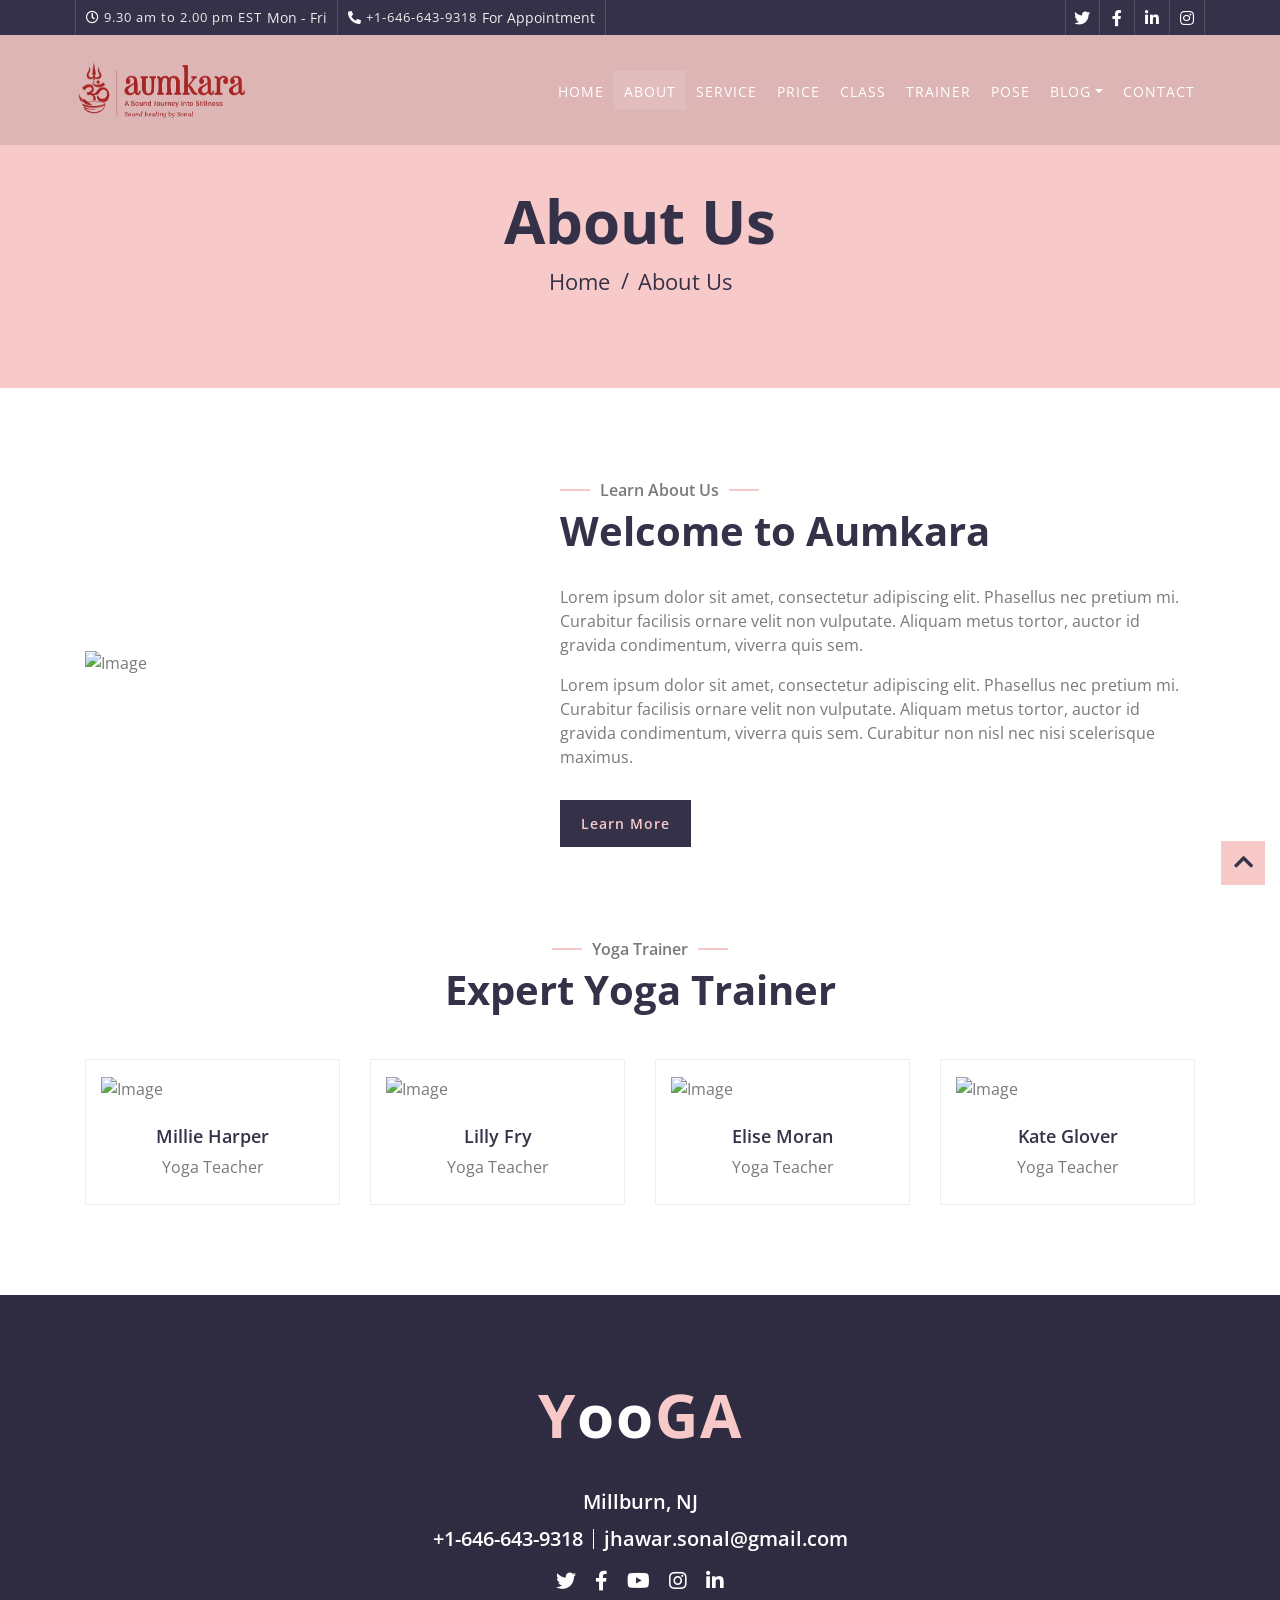
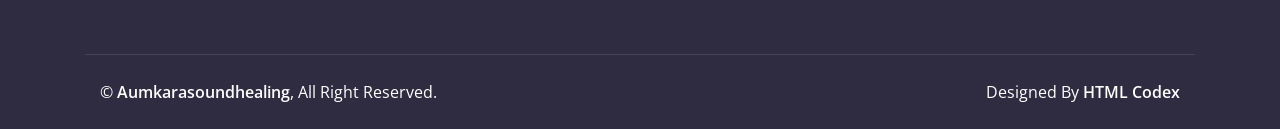
==== about.html @ 887a69fb "Adding modifications" ====
<!DOCTYPE html>
<html lang="en">
    <head>
        <meta charset="utf-8">
        <title>Aumkara</title>
        <meta content="width=device-width, initial-scale=1.0" name="viewport">
        <meta content="Free Website Template" name="keywords">
        <meta content="Free Website Template" name="description">

        <!-- Favicon -->
        <link href="img/favicon.ico" rel="icon">

        <!-- Google Font -->
        <link href="https://fonts.googleapis.com/css2?family=Open+Sans:wght@300;400;600;700;800&display=swap" rel="stylesheet">

        <!-- CSS Libraries -->
        <link href="https://stackpath.bootstrapcdn.com/bootstrap/4.4.1/css/bootstrap.min.css" rel="stylesheet">
        <link href="https://cdnjs.cloudflare.com/ajax/libs/font-awesome/5.10.0/css/all.min.css" rel="stylesheet">
        <link href="lib/animate/animate.min.css" rel="stylesheet">
        <link href="lib/flaticon/font/flaticon.css" rel="stylesheet"> 
        <link href="lib/owlcarousel/assets/owl.carousel.min.css" rel="stylesheet">
        <link href="lib/lightbox/css/lightbox.min.css" rel="stylesheet">

        <!-- Template Stylesheet -->
        <link href="css/style.css" rel="stylesheet">
    </head>

    <body>
        <!-- Top Bar Start -->
        <div class="top-bar d-none d-md-block">
            <div class="container-fluid">
                <div class="row">
                    <div class="col-md-8">
                        <div class="top-bar-left">
                            <div class="text">
                                <i class="far fa-clock"></i>
                                <h2>9.30 am to 2.00 pm EST</h2>
                                <p>Mon - Fri</p>
                            </div>
                            <div class="text">
                                <i class="fa fa-phone-alt"></i>
                                <h2><a href="https://wa.me/16466439318" style="text-decoration: none; color: inherit;">+1-646-643-9318</a></h2>
                                <p>For Appointment</p>
                            </div>
                        </div>
                    </div>
                    <div class="col-md-4">
                        <div class="top-bar-right">
                            <div class="social">
                                <a href=""><i class="fab fa-twitter"></i></a>
                                <a href=""><i class="fab fa-facebook-f"></i></a>
                                <a href=""><i class="fab fa-linkedin-in"></i></a>
                                <a href=""><i class="fab fa-instagram"></i></a>
                            </div>
                        </div>
                    </div>
                </div>
            </div>
        </div>
        <!-- Top Bar End -->

        <!-- Nav Bar Start -->
        <div class="navbar navbar-expand-lg bg-dark navbar-dark">
            <div class="container-fluid">
                <a href="index.html" class="navbar-brand"><img src="img/main_logo_trans.png" alt="Aumkara Logo" style="height: 60px;"></a>
                <button type="button" class="navbar-toggler" data-toggle="collapse" data-target="#navbarCollapse">
                    <span class="navbar-toggler-icon"></span>
                </button>

                <div class="collapse navbar-collapse justify-content-between" id="navbarCollapse">
                    <div class="navbar-nav ml-auto">
                        <a href="index.html" class="nav-item nav-link">Home</a>
                        <a href="about.html" class="nav-item nav-link active">About</a>
                        <a href="service.html" class="nav-item nav-link">Service</a>
                        <a href="price.html" class="nav-item nav-link">Price</a>
                        <a href="class.html" class="nav-item nav-link">Class</a>
                        <a href="team.html" class="nav-item nav-link">Trainer</a>
                        <a href="portfolio.html" class="nav-item nav-link">Pose</a>
                        <div class="nav-item dropdown">
                            <a href="#" class="nav-link dropdown-toggle" data-toggle="dropdown">Blog</a>
                            <div class="dropdown-menu">
                                <a href="blog.html" class="dropdown-item">Blog Grid</a>
                                <a href="single.html" class="dropdown-item">Blog Detail</a>
                            </div>
                        </div>
                        <a href="contact.html" class="nav-item nav-link">Contact</a>
                    </div>
                </div>
            </div>
        </div>
        <!-- Nav Bar End -->


        <!-- Page Header Start -->
        <div class="page-header">
            <div class="container">
                <div class="row">
                    <div class="col-12">
                        <h2>About Us</h2>
                    </div>
                    <div class="col-12">
                        <a href="">Home</a>
                        <a href="">About Us</a>
                    </div>
                </div>
            </div>
        </div>
        <!-- Page Header End -->


        <!-- About Start -->
        <div class="about wow fadeInUp" data-wow-delay="0.1s">
            <div class="container">
                <div class="row align-items-center">
                    <div class="col-lg-5 col-md-6">
                        <div class="about-img">
                            <img src="img/about.png" alt="Image">
                        </div>
                    </div>
                    <div class="col-lg-7 col-md-6">
                        <div class="section-header text-left">
                            <p>Learn About Us</p>
                            <h2>Welcome to Aumkara</h2>
                        </div>
                        <div class="about-text">
                            <p>
                                Lorem ipsum dolor sit amet, consectetur adipiscing elit. Phasellus nec pretium mi. Curabitur facilisis ornare velit non vulputate. Aliquam metus tortor, auctor id gravida condimentum, viverra quis sem.
                            </p>
                            <p>
                                Lorem ipsum dolor sit amet, consectetur adipiscing elit. Phasellus nec pretium mi. Curabitur facilisis ornare velit non vulputate. Aliquam metus tortor, auctor id gravida condimentum, viverra quis sem. Curabitur non nisl nec nisi scelerisque maximus.
                            </p>
                            <a class="btn" href="">Learn More</a>
                        </div>
                    </div>
                </div>
            </div>
        </div>
        <!-- About End -->


        <!-- Team Start -->
        <div class="team">
            <div class="container">
                <div class="section-header text-center wow zoomIn" data-wow-delay="0.1s">
                    <p>Yoga Trainer</p>
                    <h2>Expert Yoga Trainer</h2>
                </div>
                <div class="row">
                    <div class="col-lg-3 col-md-6 wow fadeInUp" data-wow-delay="0.0s">
                        <div class="team-item">
                            <div class="team-img">
                                <img src="img/team-1.jpg" alt="Image">
                                <div class="team-social">
                                    <a href=""><i class="fab fa-twitter"></i></a>
                                    <a href=""><i class="fab fa-facebook-f"></i></a>
                                    <a href=""><i class="fab fa-linkedin-in"></i></a>
                                    <a href=""><i class="fab fa-instagram"></i></a>
                                </div>
                            </div>
                            <div class="team-text">
                                <h2>Millie Harper</h2>
                                <p>Yoga Teacher</p>
                            </div>
                        </div>
                    </div>
                    <div class="col-lg-3 col-md-6 wow fadeInUp" data-wow-delay="0.2s">
                        <div class="team-item">
                            <div class="team-img">
                                <img src="img/team-2.jpg" alt="Image">
                                <div class="team-social">
                                    <a href=""><i class="fab fa-twitter"></i></a>
                                    <a href=""><i class="fab fa-facebook-f"></i></a>
                                    <a href=""><i class="fab fa-linkedin-in"></i></a>
                                    <a href=""><i class="fab fa-instagram"></i></a>
                                </div>
                            </div>
                            <div class="team-text">
                                <h2>Lilly Fry</h2>
                                <p>Yoga Teacher</p>
                            </div>
                        </div>
                    </div>
                    <div class="col-lg-3 col-md-6 wow fadeInUp" data-wow-delay="0.4s">
                        <div class="team-item">
                            <div class="team-img">
                                <img src="img/team-3.jpg" alt="Image">
                                <div class="team-social">
                                    <a href=""><i class="fab fa-twitter"></i></a>
                                    <a href=""><i class="fab fa-facebook-f"></i></a>
                                    <a href=""><i class="fab fa-linkedin-in"></i></a>
                                    <a href=""><i class="fab fa-instagram"></i></a>
                                </div>
                            </div>
                            <div class="team-text">
                                <h2>Elise Moran</h2>
                                <p>Yoga Teacher</p>
                            </div>
                        </div>
                    </div>
                    <div class="col-lg-3 col-md-6 wow fadeInUp" data-wow-delay="0.6s">
                        <div class="team-item">
                            <div class="team-img">
                                <img src="img/team-4.jpg" alt="Image">
                                <div class="team-social">
                                    <a href=""><i class="fab fa-twitter"></i></a>
                                    <a href=""><i class="fab fa-facebook-f"></i></a>
                                    <a href=""><i class="fab fa-linkedin-in"></i></a>
                                    <a href=""><i class="fab fa-instagram"></i></a>
                                </div>
                            </div>
                            <div class="team-text">
                                <h2>Kate Glover</h2>
                                <p>Yoga Teacher</p>
                            </div>
                        </div>
                    </div>
                </div>
            </div>
        </div>
        <!-- Team End -->


        <!-- Footer Start -->
        <div class="footer wow fadeIn" data-wow-delay="0.3s">
            <div class="container-fluid">
                <div class="container">
                    <div class="footer-info">
                        <a href="index.html" class="footer-logo">Y<span>oo</span>ga</a>
                        <h3>Millburn, NJ</h3>
                        <div class="footer-menu">
                            <p><a href="https://wa.me/16466439318" style="text-decoration: none; color: inherit;">+1-646-643-9318</a></p>
                            <p>jhawar.sonal@gmail.com</p>
                        </div>
                        <div class="footer-social">
                            <a href=""><i class="fab fa-twitter"></i></a>
                            <a href=""><i class="fab fa-facebook-f"></i></a>
                            <a href=""><i class="fab fa-youtube"></i></a>
                            <a href=""><i class="fab fa-instagram"></i></a>
                            <a href=""><i class="fab fa-linkedin-in"></i></a>
                        </div>
                    </div>
                </div>
                <div class="container copyright">
                    <div class="row">
                        <div class="col-md-6">
                            <p>&copy; <a href="#">Aumkarasoundhealing</a>, All Right Reserved.</p>
                        </div>
                        <div class="col-md-6">
							<!--/*** This template is free as long as you keep the footer author’s credit link/attribution link/backlink. If you'd like to use the template without the footer author’s credit link/attribution link/backlink, you can purchase the Credit Removal License from "https://htmlcodex.com/credit-removal". Thank you for your support. ***/-->
                            <p>Designed By <a href="https://htmlcodex.com">HTML Codex</a></p>
                        </div>
                    </div>
                </div>
            </div>
        </div>
        <!-- Footer End -->

        <a href="#" class="back-to-top"><i class="fa fa-chevron-up"></i></a>

        <!-- JavaScript Libraries -->
        <script src="https://code.jquery.com/jquery-3.4.1.min.js"></script>
        <script src="https://stackpath.bootstrapcdn.com/bootstrap/4.4.1/js/bootstrap.bundle.min.js"></script>
        <script src="lib/easing/easing.min.js"></script>
        <script src="lib/wow/wow.min.js"></script>
        <script src="lib/owlcarousel/owl.carousel.min.js"></script>
        <script src="lib/isotope/isotope.pkgd.min.js"></script>
        <script src="lib/lightbox/js/lightbox.min.js"></script>
        
        <!-- Contact Javascript File -->
        <script src="mail/jqBootstrapValidation.min.js"></script>
        <script src="mail/contact.js"></script>

        <!-- Template Javascript -->
        <script src="js/main.js"></script>
    </body>
</html>
---- lib/flaticon/font/flaticon.css ----
/*
  	Flaticon icon font: Flaticon
  	Creation date: 02/09/2020 06:16
  	*/

@font-face {
  font-family: "Flaticon";
  src: url("./Flaticon.eot");
  src: url("./Flaticon.eot?#iefix") format("embedded-opentype"),
       url("./Flaticon.woff2") format("woff2"),
       url("./Flaticon.woff") format("woff"),
       url("./Flaticon.ttf") format("truetype"),
       url("./Flaticon.svg#Flaticon") format("svg");
  font-weight: normal;
  font-style: normal;
}

@media screen and (-webkit-min-device-pixel-ratio:0) {
  @font-face {
    font-family: "Flaticon";
    src: url("./Flaticon.svg#Flaticon") format("svg");
  }
}

[class^="flaticon-"]:before, [class*=" flaticon-"]:before,
[class^="flaticon-"]:after, [class*=" flaticon-"]:after {   
  font-family: Flaticon;
font-style: normal;
}

.flaticon-meditation:before { content: "\f100"; }
.flaticon-workout:before { content: "\f101"; }
.flaticon-workout-1:before { content: "\f102"; }
.flaticon-yoga-pose-3:before { content: "\f103"; }
.flaticon-workout-2:before { content: "\f104"; }
.flaticon-workout-3:before { content: "\f105"; }
.flaticon-workout-4:before { content: "\f106"; }
.flaticon-yoga-pose-2:before { content: "\f107"; }
.flaticon-yoga-pose-1:before { content: "\f108"; }
.flaticon-yoga-pose:before { content: "\f109"; }
---- css/style.css ----
/*******************************/
/********* General CSS *********/
/*******************************/
body {
    color: #797979;
    background: #ffffff;
    font-family: 'Open Sans', sans-serif;
}

h1,
h2, 
h3, 
h4,
h5, 
h6 {
    color: #343148;
}

a {
    color: #454545;
    transition: .3s;
}

a:hover,
a:active,
a:focus {
    color: #F7CAC9;
    outline: none;
    text-decoration: none;
}

.btn:focus,
.form-control:focus {
    box-shadow: none;
}

.container-fluid {
    max-width: 1366px;
}

.back-to-top {
    position: fixed;
    display: none;
    background: #F7CAC9;
    width: 44px;
    height: 44px;
    text-align: center;
    line-height: 1;
    font-size: 22px;
    right: 15px;
    bottom: 15px;
    transition: background 0.5s;
    z-index: 9;
}

.back-to-top:hover {
    background: #343148;
}

.back-to-top:hover i {
    color: #F7CAC9;
}

.back-to-top i {
    color: #343148;
    padding-top: 10px;
}


/**********************************/
/********** Top Bar CSS ***********/
/**********************************/
.top-bar {
    position: relative;
    height: 35px;
    background: #343148;
}

.top-bar .top-bar-left {
    display: flex;
    align-items: center;
    justify-content: flex-start;
}

.top-bar .top-bar-right {
    display: flex;
    align-items: center;
    justify-content: flex-end;
}

.top-bar .text {
    display: flex;
    align-items: center;
    justify-content: center;
    flex-direction: row;
    height: 35px;
    padding: 0 10px;
    text-align: center;
    border-left: 1px solid rgba(255, 255, 255, .15);
}

.top-bar .text:last-child {
    border-right: 1px solid rgba(255, 255, 255, .15);
}

.top-bar .text i {
    font-size: 13px;
    color: #ffffff;
    margin-right: 5px;
}

.top-bar .text h2 {
    color: #eeeeee;
    font-weight: 400;
    font-size: 13px;
    letter-spacing: 1px;
    margin: 0;
}

.top-bar .text p {
    color: #eeeeee;
    font-size: 14px;
    font-weight: 400;
    margin: 0 0 0 5px;
}

.top-bar .social {
    display: flex;
    height: 35px;
    font-size: 0;
    justify-content: flex-end;
}

.top-bar .social a {
    display: flex;
    align-items: center;
    justify-content: center;
    width: 35px;
    height: 100%;
    font-size: 16px;
    color: #ffffff;
    border-right: 1px solid rgba(255, 255, 255, .15);
}

.top-bar .social a:first-child {
    border-left: 1px solid rgba(255, 255, 255, .15);
}

.top-bar .social a:hover {
    color: #092a49;
    background: #ffffff;
}

@media (min-width: 992px) {
    .top-bar {
        padding: 0 60px;
    }
}


/**********************************/
/*********** Nav Bar CSS **********/
/**********************************/
.navbar {
    position: relative;
    transition: .5s;
    z-index: 999;
}

.navbar.nav-sticky {
    position: fixed;
    top: 0;
    width: 100%;
    box-shadow: 0 2px 5px rgba(0, 0, 0, .3);
}

.navbar .navbar-brand {
    margin: 0;
    color: #ffffff;
    font-size: 45px;
    line-height: 0px;
    font-weight: 700;
    text-transform: uppercase;
    letter-spacing: 2px;
    transition: .5s;
    
}

.navbar .navbar-brand span {
    color: #343148;
    text-transform: lowercase;
    transition: .5s;
}

.navbar.nav-sticky .navbar-brand span {
    color: #ffffff;
}

.navbar .navbar-brand img {
    max-width: 100%;
    max-height: 80px;
}

.navbar-dark .navbar-nav .nav-link,
.navbar-dark .navbar-nav .nav-link:focus,
.navbar-dark .navbar-nav .nav-link:hover,
.navbar-dark .navbar-nav .nav-link.active {
    padding: 10px 10px 8px 10px;
    color: #ffffff;
}

.navbar-dark .navbar-nav .nav-link:hover,
.navbar-dark .navbar-nav .nav-link.active {
    background: rgba(256, 256, 256, .1);
    transition: none;
}

.navbar .dropdown-menu {
    margin-top: 0;
    border: 0;
    border-radius: 0;
    background: #f8f9fa;
}

@media (min-width: 992px) {
    .navbar {
        position: absolute;
        width: 100%;
        top: 35px;
        padding: 20px 60px;
        background: rgba(0, 0, 0, .1) !important;
        z-index: 9;
    }
    
    .navbar.nav-sticky {
        padding: 10px 60px;
        background: #343148 !important;
    }
    
    .navbar a.nav-link {
        padding: 8px 15px;
        font-size: 14px;
        letter-spacing: 1px;
        text-transform: uppercase;
    }
}

@media (max-width: 991.98px) {   
    .navbar {
        padding: 15px;
        background: #343148 !important;
    }
    
    .navbar .navbar-brand span {
        color: #ffffff;
    }
    
    .navbar a.nav-link {
        padding: 5px;
    }
    
    .navbar .dropdown-menu {
        box-shadow: none;
    }
}


/*******************************/
/********** Hero CSS ***********/
/*******************************/
.hero {
    position: relative;
    width: 100%;
    margin-bottom: 45px;
    padding: 90px 0;
    background: #F7CAC9;
    overflow: hidden;
}

.hero .container-fluid {
    padding: 0;
}

.hero .hero-image {
    position: relative;
    text-align: right;
}

.hero .hero-image img {
    max-width: 80%;
    max-height: 80%;
}

.hero .hero-text {
    position: relative;
    padding-left: 75px;
    display: flex;
    align-items: flex-start;
    justify-content: center;
    flex-direction: column;
}

.hero .hero-text h1 {
    color: #343148;
    font-size: 60px;
    font-weight: 700;
    margin-bottom: 20px;
}

.hero .hero-text p {
    color: #343148;
    font-size: 18px;
    margin-bottom: 25px;
}

.hero .hero-btn .btn {
    padding: 12px 20px;
    font-size: 14px;
    font-weight: 600;
    letter-spacing: 1px;
    color: #F7CAC9;
    background: #343148;
    border-radius: 0;
    transition: .3s;
}

.hero .hero-btn .btn:hover {
    color: #343148;
    background: #ffffff;
}

.hero .hero-btn .btn:first-child {
    margin-right: 10px;
}

@media (max-width: 991.98px) {
    .hero .hero-text {
        padding: 0 15px;
    }
    
    .hero .hero-text h1 {
        font-size: 35px;
    }
    
    .hero .hero-text p {
        font-size: 16px;
    }
    
    .hero .hero-text .btn {
        padding: 12px 30px;
        letter-spacing: 1px;
    }
}

@media (max-width: 767.98px) {
    .hero .hero-text h1 {
        font-size: 30px;
        font-weight: 600;
    }
    
    .hero .hero-text p {
        font-size: 14px;
    }
    
    .hero .hero-text .btn {
        padding: 10px 15px;
        font-weight: 400;
        letter-spacing: 1px;
    }
	
	.hero .hero-image {
		text-align: left;
		margin-top: 30px;
	}
	
	.hero .hero-image img {
		max-width: 100%;
		max-height: 100%;
	}
}

@media (max-width: 575.98px) {
    .hero .hero-text h1 {
        font-size: 25px;
        font-weight: 600;
    }
    
    .hero .hero-text p {
        font-size: 14px;
    }
    
    .hero .hero-text .btn {
        padding: 8px 10px;
        font-size: 12px;
        font-weight: 400;
        letter-spacing: 0;
    }
}


/*******************************/
/******* Page Header CSS *******/
/*******************************/
.page-header {
    position: relative;
    margin-bottom: 45px;
    padding: 150px 0 90px 0;
    text-align: center;
    background: #F7CAC9;
}

.page-header h2 {
    position: relative;
    color: #343148;
    font-size: 60px;
    font-weight: 700;
}

.page-header a {
    position: relative;
    padding: 0 12px;
    font-size: 22px;
    color: #343148;
}

.page-header a:hover {
    color: #ffffff;
}

.page-header a::after {
    position: absolute;
    content: "/";
    width: 8px;
    height: 8px;
    top: -2px;
    right: -7px;
    text-align: center;
    color: #343148;
}

.page-header a:last-child::after {
    display: none;
}

@media (max-width: 767.98px) {
    .page-header h2 {
        font-size: 35px;
    }
    
    .page-header a {
        font-size: 18px;
    }
}


/*******************************/
/******* Section Header ********/
/*******************************/
.section-header {
    position: relative;
    max-width: 600px;
    margin: 0 auto;
    margin-bottom: 45px;
}

.section-header p {
    display: inline-block;
    margin: 0 30px;
    margin-bottom: 5px;
    padding: 0 10px;
    position: relative;
    font-size: 16px;
    font-weight: 600;
    background: #ffffff;
}

.section-header p::after {
    position: absolute;
    content: "";
    height: 2px;
    top: 11px;
    right: -30px;
    left: -30px;
    background: #F7CAC9;
    z-index: -1;
}

.section-header h2 {
    margin: 0;
    position: relative;
    font-size: 40px;
    font-weight: 700;
}

@media (max-width: 767.98px) {
    .section-header h2 {
        font-size: 30px;
    }
}


/*******************************/
/********** About CSS **********/
/*******************************/
.about {
    position: relative;
    width: 100%;
    padding: 45px 0;
}

.about .section-header {
    margin-bottom: 30px;
    margin-left: 0;
}

.about .about-img {
    position: relative;
    height: 100%;
}

.about .about-img img {
    position: relative;
    width: 100%;
    height: 100%;
    object-fit: cover;
}

.about .about-text p {
    font-size: 16px;
}

.about .about-text a.btn {
    position: relative;
    margin-top: 15px;
    padding: 12px 20px;
    font-size: 14px;
    font-weight: 600;
    letter-spacing: 1px;
    color: #F7CAC9;
    background: #343148;
    border-radius: 0;
    transition: .3s;
}

.about .about-text a.btn:hover {
    color: #343148;
    background: #F7CAC9;
}

@media (max-width: 767.98px) {
    .about .about-img {
        margin-bottom: 30px;
        height: auto;
    }
}


/*******************************/
/********* Service CSS *********/
/*******************************/
.service {
    position: relative;
    width: 100%;
    padding: 45px 0 15px 0;
}

.service .service-item {
    position: relative;
    width: 100%;
    text-align: center;
    margin-bottom: 30px;
    padding: 30px;
    border: 1px solid rgba(0, 0, 0, .07);
    transition: .3s;
}

.service .service-item:hover,
.service .service-item.active {
    background: #343148;
    color: #ffffff;
}

.service .service-icon {
    position: relative;
    margin: 0 auto 25px auto;
    width: 80px;
    height: 80px;
    display: flex;
    align-items: center;
    justify-content: center;
    border-radius: 50%;
}

.service .service-icon i {
    position: relative;
    font-size: 50px;
    color: #343148;
    z-index: 3;
}

.service .service-icon:before {
    content: "";
    position: absolute;
    z-index: 0;
    left: 50%;
    top: 50%;
    transform: translateX(-50%) translateY(-50%);
    display: block;
    width: 80px;
    height: 80px;
    background: #F7CAC9;
    border-radius: 50%;
    animation: pulse-border 2000ms ease-out infinite;
}

.service .service-icon:after {
    content: "";
    position: absolute;
    z-index: 1;
    left: 50%;
    top: 50%;
    transform: translateX(-50%) translateY(-50%);
    display: block;
    width: 80px;
    height: 80px;
    background: #F7CAC9;
    border-radius: 50%;
    transition: all 200ms;
}

@keyframes pulse-border {
  0% {
    transform: translateX(-50%) translateY(-50%) translateZ(0) scale(1);
    opacity: 1;
  }
  100% {
    transform: translateX(-50%) translateY(-50%) translateZ(0) scale(1.3);
    opacity: 0;
  }
}

.service .service-item h3 {
    margin-bottom: 15px;
    font-size: 20px;
    font-weight: 600;
    transition: .3s;
}

.service .service-item:hover h3,
.service .service-item.active h3 {
    color: #F7CAC9;
}

.service .service-item p {
    margin: 0;
    font-size: 16px;
}



/*******************************/
/********** Class CSS **********/
/*******************************/
.class {
    position: relative;
    padding: 45px 0 15px 0;
}

.class #class-filter {
    padding: 0;
    margin: -15px 0 25px 0;
    list-style: none;
    font-size: 0;
    text-align: center;
}

.class #class-filter li {
    cursor: pointer;
    display: inline-block;
    margin: 5px;
    padding: 6px 12px;
    color: #343148;
    font-size: 14px;
    font-weight: 400;
    border-radius: 0;
    background: none;
    border: 1px solid #343148;
    transition: .3s;
}

.class #class-filter li:hover,
.class #class-filter li.filter-active {
    background: #343148;
    color: #F7CAC9;
}

.class .class-item {
    position: relative;
    margin-bottom: 30px;
    overflow: hidden;
    transition: .3s;
}

.class .class-wrap {
    position: relative;
    width: 100%;
}

.class .class-img {
    position: relative;
}

.class .class-img img {
    position: relative;
    width: 100%; 
    height: 100%; 
    object-fit: cover;
}

.class .class-text {
    position: relative;
    padding: 30px 30px 25px 30px;
    border-right: 1px solid rgba(0, 0, 0, .07);
    border-bottom: 1px solid rgba(0, 0, 0, .07);
    border-left: 1px solid rgba(0, 0, 0, .07);
}

.class .class-text h2 {
    font-size: 18px;
    font-weight: 600;
    margin-bottom: 10px;
}

.class .class-teacher {
    position: relative;
    height: 40px;
    margin-top: -50px;
    margin-bottom: 20px;
    display: flex;
    align-items: center;
    background: #ffffff;
    box-shadow: 0 0 10px rgba(0, 0, 0, .1);
    border-radius: 40px;
}

.class .class-teacher img {
    width: 40px;
    height: 40px;
    border-radius: 40px;
    background: #F7CAC9;
}

.class .class-teacher h3 {
    width: calc(100% - 95px);
    font-size: 15px;
    font-weight: 600;
    margin: 0 0 0 15px;
    white-space: nowrap;
    overflow: hidden;
}

.class .class-teacher a {
    width: 40px;
    height: 40px;
    padding: 0 0 3px 1px;
    display: flex;
    align-items: center;
    justify-content: center;
    font-size: 30px;
    font-weight: 100;
    color: #343148;
    background: #F7CAC9;
    border-radius: 40px;
    transition: .3s;
}

.class .class-wrap:hover .class-teacher a {
    color: #F7CAC9;
    background: #343148;
}

.class .class-meta {
    position: relative;
    display: flex;
    align-items: center;
}

.class .class-meta p {
    margin: 0;
    font-size: 14px;
}

.class .class-meta p i {
    margin-right: 5px;
    color: #343148;
}

.class .class-meta p:first-child {
    margin-right: 10px;
}



/*******************************/
/********* Pricing CSS *********/
/*******************************/
.discount {
    position: relative;
    width: 100%;
    margin: 45px 0;
    padding: 90px 0;
    background: linear-gradient(rgba(247, 202, 201, .7), rgba(247, 202, 201, .7)), url(../img/discount-bg.png);
    background-attachment: fixed;
    background-position: center;
    background-repeat: no-repeat;
    background-size: contain;
}

.discount .container {
    max-width: 750px;
    text-align: center;
}

.discount .section-header {
    margin-bottom: 20px;
}

.discount .section-header p {
    color: #343148;
    background: transparent;
}

.discount .section-header p::after {
    display: none;
}

.discount .section-header h2 span {
    color: #F32B56;
    font-size: 50px;
}

.discount .discount-text p {
    color: #454545;
}

.discount .discount-text .btn {
    margin-top: 10px;
    padding: 12px 20px;
    font-size: 14px;
    font-weight: 600;
    letter-spacing: 1px;
    color: #F7CAC9;
    background: #343148;
    border-radius: 0;
    transition: .3s;
}

.discount .discount-text .btn:hover {
    color: #343148;
    background: #ffffff;
}


/*******************************/
/********* Pricing CSS *********/
/*******************************/
.price {
    position: relative;
    width: 100%;
    padding: 45px 0 15px 0;
}

.price .price-item {
    position: relative;
    margin-bottom: 30px;
}

.price .price-header,
.price .price-body,
.price .price-footer {
    position: relative;
    width: 100%;
    text-align: center;
    background: #ffffff;
    overflow: hidden;
}

.price .price-header {
    padding: 30px;
    background: #F7CAC9;
    color: #343148;
}

.price .price-item.featured-item .price-header {
    background: #343148;
    color: #F7CAC9;
}

.price .price-status {
    margin-top: -30px;
    text-align: right;
}

.price .price-status span {
    position: relative;
    display: inline-block;
    height: 30px;
    right: -30px;
    padding: 7px 10px;
    text-align: center;
    color: #343148;
    font-size: 14px;
    line-height: 14px;
    background: #F7CAC9;
}

.price .price-title h2 {
    font-size: 25px;
    font-weight: 700;
    text-transform: uppercase;
}

.price .price-prices h2 {
    font-size: 45px;
    font-weight: 700;
    margin-left: 10px;
}

.price .price-prices h2 small {
    position: absolute;
    font-size: 18px;
    font-weight: 400;
    margin-top: 9px;
    margin-left: -12px;
}

.price .price-prices h2 span {
    margin-left: 1px;
    font-size: 18px;
    font-weight: 400;
}

.price .price-item.featured-item h2 {
    color: #F7CAC9;
}

.price .price-body {
    padding: 25px 0 20px 0;
    border: 1px solid rgba(0, 0, 0, .07);
    border-bottom: none;
}

.price .price-description ul {
    margin: 0;
    padding: 0;
    list-style: none;
}

.price .price-description ul li {
    padding: 7px;
    border-bottom: 1px solid rgba(0, 0, 0, .07);
}

.price .price-description ul li:last-child {
    border: none;
}

.price .price-action {
    border: 1px solid rgba(0, 0, 0, .07);
    border-top: none;
}

.price .price-action a.btn {
    margin-bottom: 30px;
    padding: 12px 20px;
    color: #343148;
    font-size: 14px;
    font-weight: 600;
    letter-spacing: 1px;
    border-radius: 0;
    background: #F7CAC9;
    transition: .3s;
}

.price .price-action a:hover,
.price .price-item.featured-item .price-action a {
    color: #F7CAC9;
    background: #343148;
}

.price .price-item.featured-item .price-action a:hover {
    color: #343148;
    background: #F7CAC9;
}


/*******************************/
/*********** Team CSS **********/
/*******************************/
.team {
    position: relative;
    width: 100%;
    padding: 45px 0 15px 0;
}

.team .team-item {
    position: relative;
    margin-bottom: 30px;
    padding: 15px;
    background: #ffffff;
    border: 1px solid rgba(0, 0, 0, .07);
}

.team .team-img {
    position: relative;
    overflow: hidden;
}

.team .team-img img {
    position: relative;
    width: 100%;
}

.team .team-social {
    position: absolute;
    width: 100%;
    height: 100%;
    top: 0;
    left: 0;
    display: flex;
    align-items: center;
    justify-content: center;
    transition: .5s;
}

.team .team-social a {
    position: relative;
    margin: 0 3px;
    margin-top: 100px;
    width: 40px;
    height: 40px;
    display: flex;
    align-items: center;
    justify-content: center;
    border-radius: 40px;
    font-size: 16px;
    color: #F7CAC9;
    background: #343148;
    opacity: 0;
}

.team .team-social a:hover {
    color: #343148;
    background: #F7CAC9;
}


.team .team-item:hover .team-social {
    background: rgba(256, 256, 256, .5);
}

.team .team-item:hover .team-social a:first-child {
    opacity: 1;
    margin-top: 0;
    transition: .3s 0s;
}

.team .team-item:hover .team-social a:nth-child(2) {
    opacity: 1;
    margin-top: 0;
    transition: .3s .1s;
}

.team .team-item:hover .team-social a:nth-child(3) {
    opacity: 1;
    margin-top: 0;
    transition: .3s .2s;
}

.team .team-item:hover .team-social a:nth-child(4) {
    opacity: 1;
    margin-top: 0;
    transition: .3s .3s;
}

.team .team-text {
    position: relative;
    padding: 25px 15px 10px 15px;
    text-align: center;
    background: #ffffff;
}

.team .team-text h2 {
    font-size: 18px;
    font-weight: 600;
}

.team .team-text p {
    margin: 0;
}


/*******************************/
/******* Testimonial CSS *******/
/*******************************/
.testimonial {
    position: relative;
    padding: 45px 0;
}

.testimonial .container {
    padding: 0;
}

.testimonial .testimonial-item {
    position: relative;
    margin: 0 15px;
    text-align: center;
}

.testimonial .testimonial-img {
    position: relative;
    margin-bottom: 15px;
    z-index: 1;
}

.testimonial .testimonial-item img {
    margin: 0 auto;
    width: 120px;
    padding: 13px;
    border-radius: 100px;
    border: 1px solid rgba(0, 0, 0, .07);
    background: #ffffff;
    transition: .5s;
}

.testimonial .testimonial-text {
    position: relative;
    margin-top: -70px;
    padding: 75px 25px 25px 25px;
    text-align: center;
    background: #ffffff;
    border: 1px solid rgba(0, 0, 0, .07);
}

.testimonial .testimonial-item p {
    font-size: 16px;
    color: #666666;
}

.testimonial .testimonial-text h3 {
    font-size: 18px;
    font-weight: 600;
    margin-bottom: 10px;
}

.testimonial .testimonial-text h4 {
    color: #666666;
    font-size: 14px;
    margin-bottom: 0;
}

.testimonial .owl-item.center img {
    border-color: transparent;
}

.testimonial .owl-item.center .testimonial-text {
    background: #343148;
}

.testimonial .owl-item.center .testimonial-text h3 {
    color: #F7CAC9;
}

.testimonial .owl-item.center .testimonial-text p,
.testimonial .owl-item.center .testimonial-text h4 {
    color: #ffffff;
}

.testimonial .owl-dots {
    margin-top: 15px;
    text-align: center;
}

.testimonial .owl-dot {
    display: inline-block;
    margin: 0 5px;
    width: 12px;
    height: 12px;
    border-radius: 50%;
    background: #F7CAC9;
}

.testimonial .owl-dot.active {
    background: #343148;
}


/*******************************/
/*********** Blog CSS **********/
/*******************************/
.blog {
    position: relative;
    width: 100%;
    padding: 45px 0;
}

.blog .blog-carousel {
    position: relative;
    width: calc(100% + 30px);
    left: -15px;
    right: -15px;
}

.blog .blog-item {
    position: relative;
    margin: 0 15px;
}

.blog .blog-page .blog-item {
    margin: 0 0 30px 0;
}

.blog .blog-img {
    position: relative;
    width: 100%;
}

.blog .blog-img img {
    width: 100%;
}

.blog .blog-text {
    position: relative;
    padding: 25px 30px;
    border-right: 1px solid rgba(0, 0, 0, .07);
    border-bottom: 1px solid rgba(0, 0, 0, .07);
    border-left: 1px solid rgba(0, 0, 0, .07);
}

.blog .blog-text h2 {
    font-size: 22px;
    font-weight: 600;
}

.blog .blog-text p {
    margin-bottom: 10px;
}

.blog .blog-item a.btn {
    padding: 0;
    font-size: 14px;
    font-weight: 700;
    text-transform: uppercase;
    color: #343148;
    transition: .3s;
}

.blog .blog-item a.btn i {
    margin-left: 5px;
}

.blog .blog-item a.btn:hover {
    color: #F7CAC9;
}

.blog .blog-meta {
    position: relative;
    display: flex;
    margin-bottom: 15px;
}

.blog .blog-meta p {
    margin: 0 10px 0 0;
    font-size: 13px;
}

.blog .blog-meta i {
    margin-right: 5px;
}

.blog .blog-meta p:last-child {
    margin: 0;
}

.blog .owl-nav {
    width: 150px;
    margin: 32px auto 0 auto;
    display: flex;
}

.blog .owl-nav .owl-prev,
.blog .owl-nav .owl-next {
    margin-left: 15px;
    width: 60px;
    height: 60px;
    display: flex;
    align-items: center;
    justify-content: center;
    color: #F7CAC9;
    background: #343148;
    font-size: 22px;
    transition: .3s;
}

.blog .owl-nav .owl-prev:hover,
.blog .owl-nav .owl-next:hover {
    color: #343148;
    background: #F7CAC9;
}

.blog .pagination .page-link {
    color: #343148;
    border-radius: 0;
    border-color: #343148;
}

.blog .pagination .page-link:hover,
.blog .pagination .page-item.active .page-link {
    color: #F7CAC9;
    background: #343148;
}

.blog .pagination .disabled .page-link {
    color: #999999;
}


/*******************************/
/******** Portfolio CSS ********/
/*******************************/
.portfolio {
    position: relative;
    padding: 45px 0 15px 0;
}

.portfolio #portfolio-filter {
    padding: 0;
    margin: -15px 0 25px 0;
    list-style: none;
    font-size: 0;
    text-align: center;
}

.portfolio #portfolio-filter li {
    cursor: pointer;
    display: inline-block;
    margin: 5px;
    padding: 6px 12px;
    color: #343148;
    font-size: 14px;
    font-weight: 400;
    border-radius: 0;
    background: none;
    border: 1px solid #343148;
    transition: .3s;
}

.portfolio #portfolio-filter li:hover,
.portfolio #portfolio-filter li.filter-active {
    background: #343148;
    color: #F7CAC9;
}

.portfolio .portfolio-item {
    position: relative;
    margin-bottom: 30px;
    overflow: hidden;
    transition: .3s;
}

.portfolio .portfolio-wrap {
    position: relative;
    width: 100%;
    overflow: hidden;
}

.portfolio img {
    position: relative;
    width: 100%; 
    height: 100%; 
    object-fit: cover;
    transition: .5s;
}

.portfolio .portfolio-wrap:hover img {
    transform: rotate(5deg) scale(1.12);
}


/*******************************/
/********* Contact CSS *********/
/*******************************/
.contact {
    position: relative;
    width: 100%;
    padding: 45px 0;
}

.contact .container {
    max-width: 900px;
}

.contact .contact-item {
    text-align: center;
    margin-bottom: 30px;
}

.contact .contact-item i {
    width: 50px;
    height: 50px;
    padding: 12px 0;
    font-size: 25px;
    color: #343148;
    margin-bottom: 15px;
    border: 1px solid #F7CAC9;
    border-radius: 50px;
}

.contact .contact-item h2 {
    font-size: 25px;
    font-weight: 700;
}

.contact .contact-form {
    position: relative;
}

.contact .contact-form input {
    height: 45px;
    padding: 15px;
    background: none;
    border-radius: 0;
}

.contact .contact-form textarea {
    height: 150px;
    padding: 15px;
    background: none;
    border-radius: 0;
}

.contact .contact-form .btn {
    padding: 12px 25px;
    font-size: 14px;
    font-weight: 600;
    letter-spacing: 1px;
    color: #F7CAC9;
    background: #343148;
    border-radius: 0;
    transition: .3s;
}

.contact .contact-form .btn:hover {
    color: #343148;
    background: #F7CAC9;
}

.contact .help-block ul {
    margin: 0;
    padding: 0;
    list-style-type: none;
}



/*******************************/
/******* Single Post CSS *******/
/*******************************/
.single {
    position: relative;
    padding: 45px 0;
}

.single .single-content {
    position: relative;
    margin-bottom: 30px;
    overflow: hidden;
}

.single .single-content img {
    margin-bottom: 20px;
    width: 100%;
}

.single .single-tags {
    margin: -5px -5px 41px -5px;
    font-size: 0;
}

.single .single-tags a {
    margin: 5px;
    display: inline-block;
    padding: 7px 15px;
    font-size: 14px;
    font-weight: 400;
    color: #666666;
    border: 1px solid #dddddd;
}

.single .single-tags a:hover {
    color: #F7CAC9;
    background: #343148;
}

.single .single-bio {
    margin-bottom: 45px;
    padding: 30px;
    background: #f3f6ff;
    display: flex;
}

.single .single-bio-img {
    width: 100%;
    max-width: 100px;
}

.single .single-bio-img img {
    width: 100%;
}

.single .single-bio-text {
    padding-left: 30px;
}

.single .single-bio-text h3 {
    font-size: 20px;
    font-weight: 700;
}

.single .single-bio-text p {
    margin: 0;
}

.single .single-related {
    margin-bottom: 45px;
}

.single .single-related h2 {
    font-size: 30px;
    font-weight: 700;
    margin-bottom: 25px;
}

.single .related-slider {
    position: relative;
    margin: 0 -15px;
    width: calc(100% + 30px);
}

.single .related-slider .post-item {
    margin: 0 15px;
}

.single .post-item {
    display: flex;
    align-items: center;
    margin-bottom: 15px;
}

.single .post-item .post-img {
    width: 100%;
    max-width: 80px;
}

.single .post-item .post-img img {
    width: 100%;
}

.single .post-item .post-text {
    padding-left: 15px;
}

.single .post-item .post-text a {
    font-size: 16px;
    font-weight: 400;
}

.single .post-item .post-meta {
    display: flex;
    margin-top: 8px;
}

.single .post-item .post-meta p {
    display: inline-block;
    margin: 0;
    padding: 0 3px;
    font-size: 14px;
    font-weight: 300;
    font-style: italic;
}

.single .post-item .post-meta p a {
    margin-left: 5px;
    font-size: 14px;
    font-weight: 300;
    font-style: normal;
}

.single .related-slider .owl-nav {
    position: absolute;
    width: 90px;
    top: -55px;
    right: 15px;
    display: flex;
}

.single .related-slider .owl-nav .owl-prev,
.single .related-slider .owl-nav .owl-next {
    margin-left: 15px;
    width: 30px;
    height: 30px;
    display: flex;
    align-items: center;
    justify-content: center;
    color: #343148;
    background: #F7CAC9;
    font-size: 16px;
    transition: .3s;
}

.single .related-slider .owl-nav .owl-prev:hover,
.single .related-slider .owl-nav .owl-next:hover {
    color: #F7CAC9;
    background: #343148;
}

.single .single-comment {
    position: relative;
    margin-bottom: 45px;
}

.single .single-comment h2 {
    font-size: 30px;
    font-weight: 700;
    margin-bottom: 25px;
}

.single .comment-list {
    list-style: none;
    padding: 0;
}

.single .comment-child {
    list-style: none;
}

.single .comment-body {
    display: flex;
    margin-bottom: 30px;
}

.single .comment-img {
    width: 60px;
}

.single .comment-img img {
    width: 100%;
}

.single .comment-text {
    padding-left: 15px;
    width: calc(100% - 60px);
}

.single .comment-text h3 {
    font-size: 18px;
    font-weight: 600;
    margin-bottom: 3px;
}

.single .comment-text span {
    display: block;
    font-size: 14px;
    font-weight: 300;
    margin-bottom: 5px;
}

.single .comment-text .btn {
    padding: 3px 10px;
    font-size: 14px;
    color: #343148;
    background: #dddddd;
    border-radius: 0;
}

.single .comment-text .btn:hover {
    background: #F7CAC9;
}

.single .comment-form {
    position: relative;
}

.single .comment-form h2 {
    font-size: 30px;
    font-weight: 700;
    margin-bottom: 25px;
}

.single .comment-form form {
    padding: 30px;
    background: #f3f6ff;
}

.single .comment-form form .form-group:last-child {
    margin: 0;
}

.single .comment-form input,
.single .comment-form textarea {
    border-radius: 0;
}

.single .comment-form .btn {
    padding: 15px 30px;
    color: #F7CAC9;
    background: #343148;
}

.single .comment-form .btn:hover {
    color: #343148;
    background: #F7CAC9;
}


/**********************************/
/*********** Sidebar CSS **********/
/**********************************/
.sidebar {
    position: relative;
    width: 100%;
}

@media(max-width: 991.98px) {
    .sidebar {
        margin-top: 45px;
    }
}

.sidebar .sidebar-widget {
    position: relative;
    margin-bottom: 45px;
}

.sidebar .sidebar-widget .widget-title {
    position: relative;
    margin-bottom: 30px;
    padding-bottom: 5px;
    font-size: 30px;
    font-weight: 700;
}

.sidebar .sidebar-widget .widget-title::after {
    position: absolute;
    content: "";
    width: 60px;
    height: 2px;
    bottom: 0;
    left: 0;
    background: #F7CAC9;
}

.sidebar .sidebar-widget .search-widget {
    position: relative;
}

.sidebar .search-widget input {
    height: 50px;
    border: 1px solid #dddddd;
    border-radius: 0;
}

.sidebar .search-widget input:focus {
    box-shadow: none;
}

.sidebar .search-widget .btn {
    position: absolute;
    top: 6px;
    right: 15px;
    height: 40px;
    padding: 0;
    font-size: 25px;
    color: #F7CAC9;
    background: none;
    border-radius: 0;
    border: none;
    transition: .3s;
}

.sidebar .search-widget .btn:hover {
    color: #343148;
}

.sidebar .sidebar-widget .recent-post {
    position: relative;
}

.sidebar .sidebar-widget .tab-post {
    position: relative;
}

.sidebar .tab-post .nav.nav-pills .nav-link {
    color: #F7CAC9;
    background: #343148;
    border-radius: 0;
}

.sidebar .tab-post .nav.nav-pills .nav-link:hover,
.sidebar .tab-post .nav.nav-pills .nav-link.active {
    color: #343148;
    background: #F7CAC9;
}

.sidebar .tab-post .tab-content {
    padding: 15px 0 0 0;
    background: transparent;
}

.sidebar .tab-post .tab-content .container {
    padding: 0;
}

.sidebar .sidebar-widget .category-widget {
    position: relative;
}

.sidebar .category-widget ul {
    margin: 0;
    padding: 0;
    list-style: none;
}

.sidebar .category-widget ul li {
    margin: 0 0 12px 22px; 
}

.sidebar .category-widget ul li:last-child {
    margin-bottom: 0; 
}

.sidebar .category-widget ul li a {
    display: inline-block;
    line-height: 23px;
}

.sidebar .category-widget ul li::before {
    position: absolute;
    content: '\f105';
    font-family: 'Font Awesome 5 Free';
    font-weight: 900;
    color: #F7CAC9;
    left: 1px;
}

.sidebar .category-widget ul li span {
    display: inline-block;
    float: right;
}

.sidebar .sidebar-widget .tag-widget {
    position: relative;
    margin: -5px -5px;
}

.single .tag-widget a {
    margin: 5px;
    display: inline-block;
    padding: 7px 15px;
    font-size: 14px;
    font-weight: 400;
    color: #666666;
    border: 1px solid #dddddd;
}

.single .tag-widget a:hover {
    color: #F7CAC9;
    background: #343148;
}

.sidebar .image-widget {
    display: block;
    width: 100%;
    overflow: hidden;
}

.sidebar .image-widget img {
    max-width: 100%;
    transition: .3s;
}

.sidebar .image-widget img:hover {
    transform: scale(1.1);
}



/*******************************/
/********* Footer CSS **********/
/*******************************/
.footer {
    position: relative;
    margin-top: 45px;
    background: #000000;
}

.footer .container-fluid {
    padding: 90px 0 0 0;
    background: linear-gradient(rgba(52, 49, 72, .9), rgba(52, 49, 72, .9)), url(../img/footer-bg.png);
    background-position: center;
    background-repeat: no-repeat;
    background-size: contain;
}

.footer .footer-info {
    position: relative;
    width: 100%;
    text-align: center;
}

.footer .footer-info .footer-logo {
    display: inline-block;
    color: #F7CAC9;
    font-size: 60px;
    line-height: 60px;
    font-weight: 700;
    text-transform: uppercase;
    letter-spacing: 2px;
    margin-bottom: 45px;
}

.footer .footer-info .footer-logo span {
    color: #ffffff;
    text-transform: lowercase;
}

.footer .footer-info h3 {
    margin-bottom: 15px;
    font-size: 20px;
    font-weight: 600;
    color: #ffffff;
}

.footer .footer-menu {
    width: 100%;
    display: flex;
    justify-content: center;
}

.footer .footer-menu p {
    color: #ffffff;
    font-size: 20px;
    font-weight: 600;
    line-height: 20px;
    padding: 0 10px;
    border-right: 1px solid #ffffff;
}

.footer .footer-menu p:last-child {
    border: none;
}

.footer .footer-social {
    position: relative;
    margin-top: 5px;
}

.footer .footer-social a {
    display: inline-block;
}

.footer .footer-social a i {
    margin-right: 15px;
    font-size: 20px;
    color: #ffffff;
    transition: .3s;
}

.footer .footer-social a:last-child i {
    margin: 0;
}

.footer .footer-social a:hover i {
    color: #F7CAC9;
}

.footer .copyright {
    margin-top: 60px;
    padding: 0 30px;
}

.footer .copyright .row {
    padding-top: 25px;
    padding-bottom: 25px;
    border-top: 1px solid rgba(256, 256, 256, .1);
}

.footer .copyright p {
    margin: 0;
    color: #ffffff;
}

.footer .copyright .col-md-6:last-child p {
    text-align: right;
}

.footer .copyright p a {
    color: #ffffff;
    font-weight: 600;
}

.footer .copyright p a:hover {
    color: #F7CAC9;
}

@media (max-width: 767.98px) {
    .footer .copyright p,
    .footer .copyright .col-md-6:last-child p {
        margin: 5px 0;
        text-align: center;
    }
}
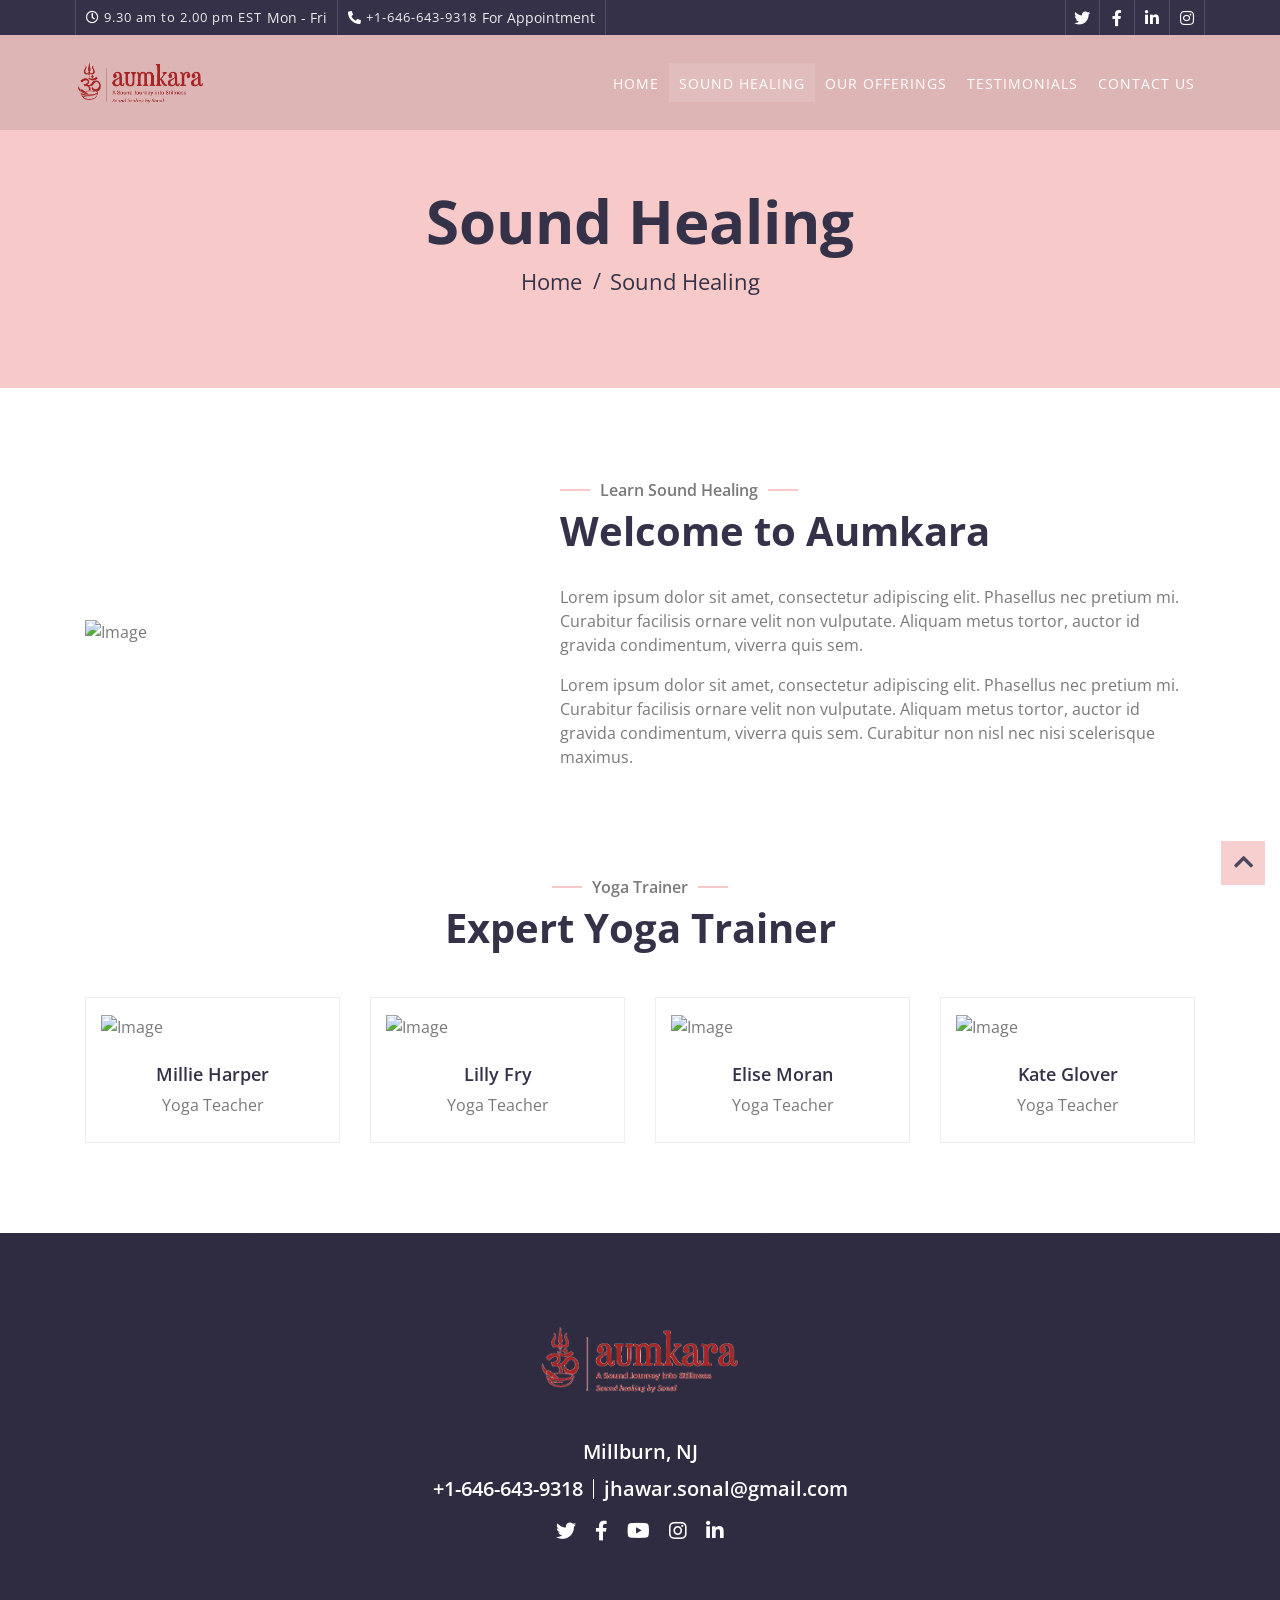
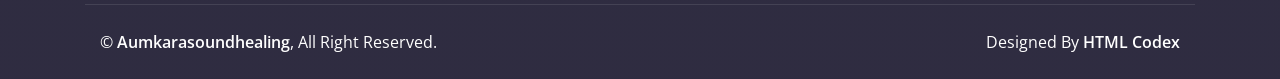
==== commit ad01e89f: "More modifications." ====
--- a/about.html
+++ b/about.html
@@ -62,7 +62,7 @@
         <!-- Nav Bar Start -->
         <div class="navbar navbar-expand-lg bg-dark navbar-dark">
             <div class="container-fluid">
-                <a href="index.html" class="navbar-brand"><img src="img/main_logo_trans.png" alt="Aumkara Logo" style="height: 60px;"></a>
+                <a href="index.html" class="navbar-brand"><img src="img/main_logo_trans.png" alt="Aumkara Logo" style="height: 45px;"></a>
                 <button type="button" class="navbar-toggler" data-toggle="collapse" data-target="#navbarCollapse">
                     <span class="navbar-toggler-icon"></span>
                 </button>
@@ -70,20 +70,10 @@
                 <div class="collapse navbar-collapse justify-content-between" id="navbarCollapse">
                     <div class="navbar-nav ml-auto">
                         <a href="index.html" class="nav-item nav-link">Home</a>
-                        <a href="about.html" class="nav-item nav-link active">About</a>
-                        <a href="service.html" class="nav-item nav-link">Service</a>
-                        <a href="price.html" class="nav-item nav-link">Price</a>
-                        <a href="class.html" class="nav-item nav-link">Class</a>
-                        <a href="team.html" class="nav-item nav-link">Trainer</a>
-                        <a href="portfolio.html" class="nav-item nav-link">Pose</a>
-                        <div class="nav-item dropdown">
-                            <a href="#" class="nav-link dropdown-toggle" data-toggle="dropdown">Blog</a>
-                            <div class="dropdown-menu">
-                                <a href="blog.html" class="dropdown-item">Blog Grid</a>
-                                <a href="single.html" class="dropdown-item">Blog Detail</a>
-                            </div>
-                        </div>
-                        <a href="contact.html" class="nav-item nav-link">Contact</a>
+                        <a href="about.html" class="nav-item nav-link active">Sound Healing</a>
+                        <a href="service.html" class="nav-item nav-link">Our Offerings</a>
+                        <a href="price.html" class="nav-item nav-link">Testimonials</a>
+                        <a href="contact.html" class="nav-item nav-link">Contact us</a>
                     </div>
                 </div>
             </div>
@@ -96,11 +86,11 @@
             <div class="container">
                 <div class="row">
                     <div class="col-12">
-                        <h2>About Us</h2>
+                        <h2>Sound Healing</h2>
                     </div>
                     <div class="col-12">
                         <a href="">Home</a>
-                        <a href="">About Us</a>
+                        <a href="">Sound Healing</a>
                     </div>
                 </div>
             </div>
@@ -119,7 +109,7 @@
                     </div>
                     <div class="col-lg-7 col-md-6">
                         <div class="section-header text-left">
-                            <p>Learn About Us</p>
+                            <p>Learn Sound Healing</p>
                             <h2>Welcome to Aumkara</h2>
                         </div>
                         <div class="about-text">
@@ -129,7 +119,6 @@
                             <p>
                                 Lorem ipsum dolor sit amet, consectetur adipiscing elit. Phasellus nec pretium mi. Curabitur facilisis ornare velit non vulputate. Aliquam metus tortor, auctor id gravida condimentum, viverra quis sem. Curabitur non nisl nec nisi scelerisque maximus.
                             </p>
-                            <a class="btn" href="">Learn More</a>
                         </div>
                     </div>
                 </div>
@@ -225,7 +214,7 @@
             <div class="container-fluid">
                 <div class="container">
                     <div class="footer-info">
-                        <a href="index.html" class="footer-logo">Y<span>oo</span>ga</a>
+                        <a href="index.html" class="footer-logo"><img src="img/main_logo_trans.png" alt="Aumkara Logo"></a>
                         <h3>Millburn, NJ</h3>
                         <div class="footer-menu">
                             <p><a href="https://wa.me/16466439318" style="text-decoration: none; color: inherit;">+1-646-643-9318</a></p>
--- a/css/style.css
+++ b/css/style.css
@@ -198,7 +198,7 @@
 
 .navbar .navbar-brand img {
     max-width: 100%;
-    max-height: 80px;
+    max-height: 45px;
 }
 
 .navbar-dark .navbar-nav .nav-link,
@@ -1935,6 +1935,11 @@
     text-transform: lowercase;
 }
 
+.footer .footer-info .footer-logo img {
+    max-width: 100%;
+    max-height: 70px;
+}
+
 .footer .footer-info h3 {
     margin-bottom: 15px;
     font-size: 20px;
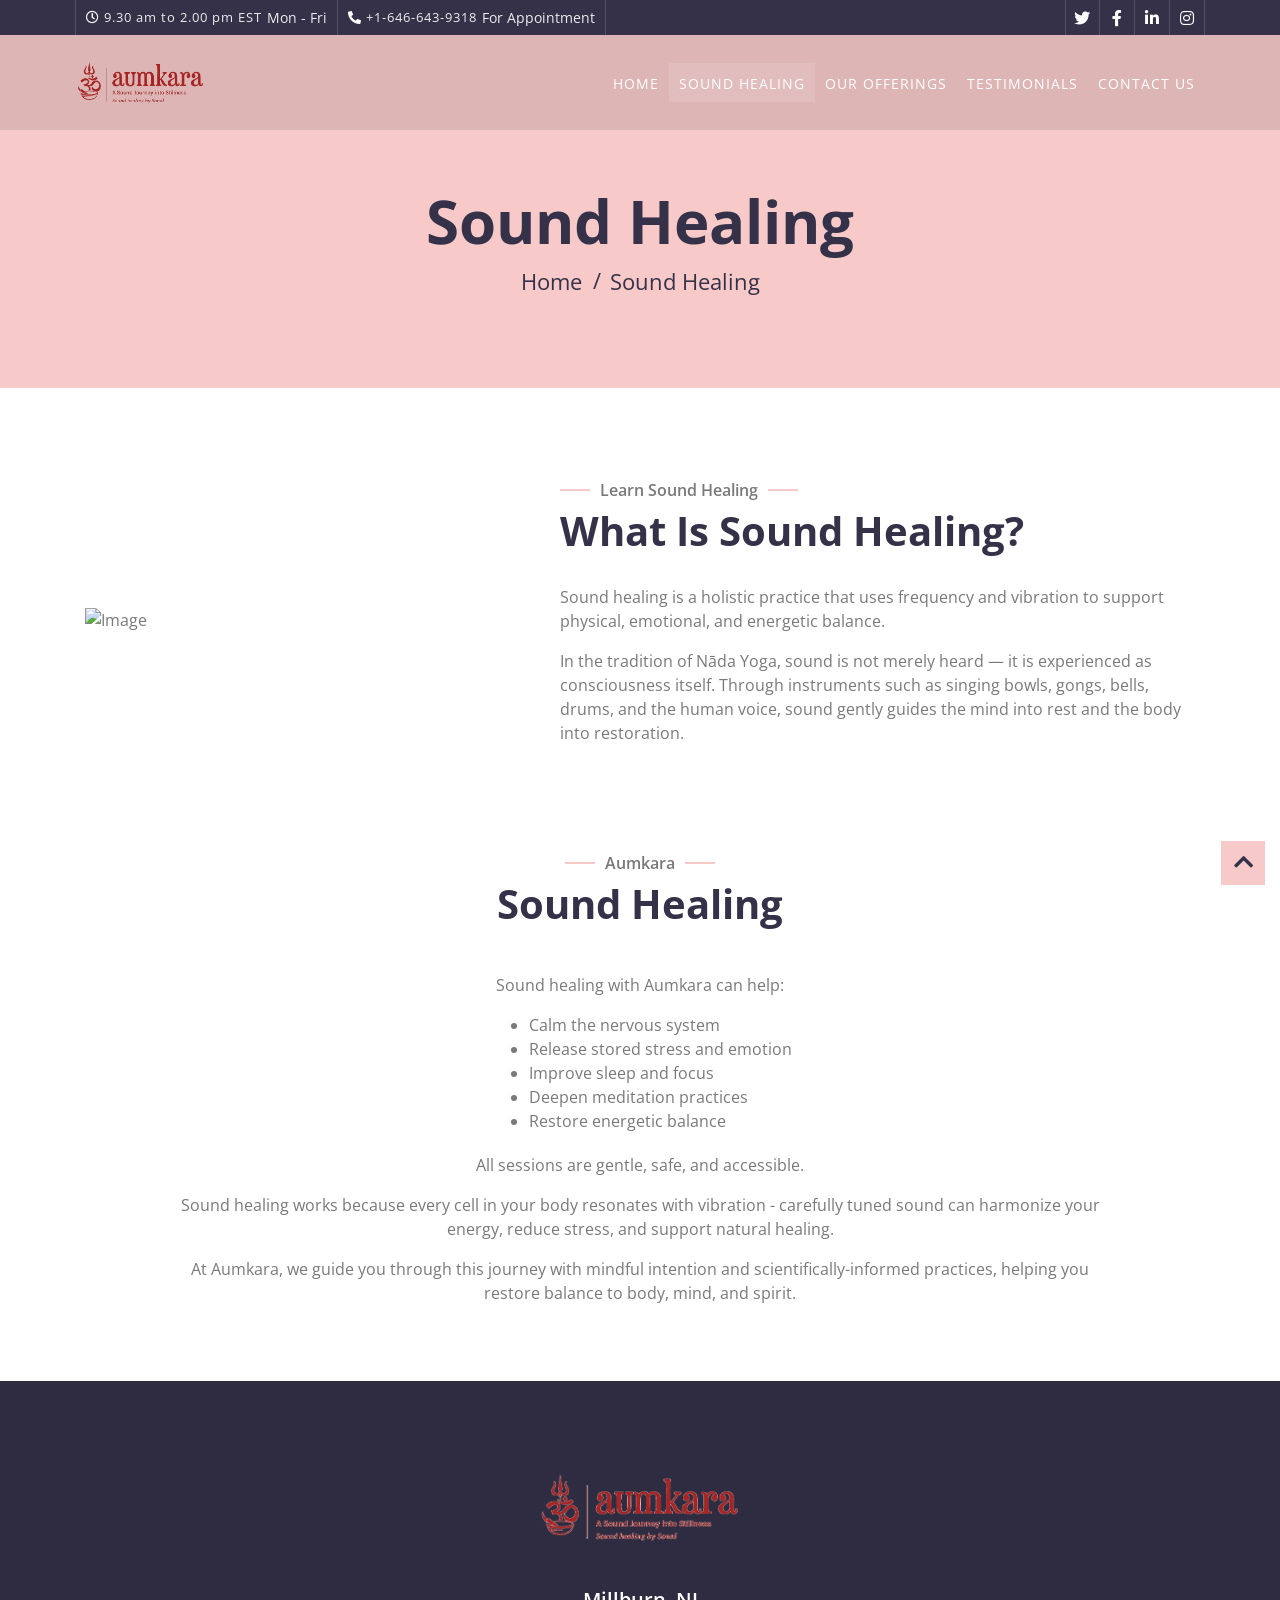
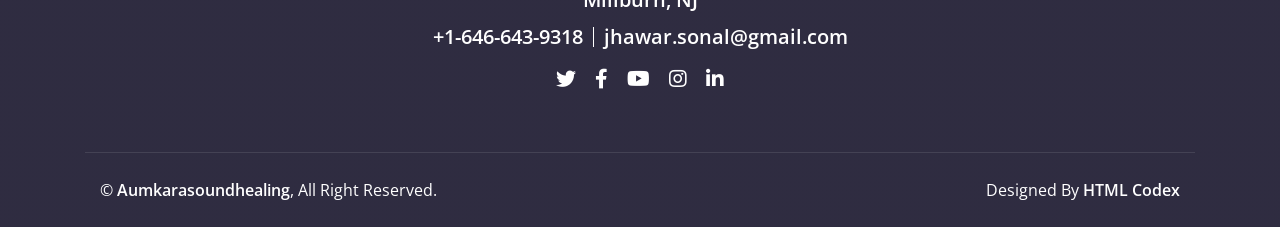
==== commit d07bbb09: "More modifications" ====
--- a/about.html
+++ b/about.html
@@ -110,14 +110,14 @@
                     <div class="col-lg-7 col-md-6">
                         <div class="section-header text-left">
                             <p>Learn Sound Healing</p>
-                            <h2>Welcome to Aumkara</h2>
+                            <h2>What Is Sound Healing?</h2>
                         </div>
                         <div class="about-text">
                             <p>
-                                Lorem ipsum dolor sit amet, consectetur adipiscing elit. Phasellus nec pretium mi. Curabitur facilisis ornare velit non vulputate. Aliquam metus tortor, auctor id gravida condimentum, viverra quis sem.
-                            </p>
-                            <p>
-                                Lorem ipsum dolor sit amet, consectetur adipiscing elit. Phasellus nec pretium mi. Curabitur facilisis ornare velit non vulputate. Aliquam metus tortor, auctor id gravida condimentum, viverra quis sem. Curabitur non nisl nec nisi scelerisque maximus.
+                                Sound healing is a holistic practice that uses frequency and vibration to support physical, emotional, and energetic balance.
+                            </p>
+                            <p>
+                                In the tradition of Nāda Yoga, sound is not merely heard — it is experienced as consciousness itself. Through instruments such as singing bowls, gongs, bells, drums, and the human voice, sound gently guides the mind into rest and the body into restoration.
                             </p>
                         </div>
                     </div>
@@ -131,76 +131,27 @@
         <div class="team">
             <div class="container">
                 <div class="section-header text-center wow zoomIn" data-wow-delay="0.1s">
-                    <p>Yoga Trainer</p>
-                    <h2>Expert Yoga Trainer</h2>
-                </div>
-                <div class="row">
-                    <div class="col-lg-3 col-md-6 wow fadeInUp" data-wow-delay="0.0s">
-                        <div class="team-item">
-                            <div class="team-img">
-                                <img src="img/team-1.jpg" alt="Image">
-                                <div class="team-social">
-                                    <a href=""><i class="fab fa-twitter"></i></a>
-                                    <a href=""><i class="fab fa-facebook-f"></i></a>
-                                    <a href=""><i class="fab fa-linkedin-in"></i></a>
-                                    <a href=""><i class="fab fa-instagram"></i></a>
-                                </div>
-                            </div>
-                            <div class="team-text">
-                                <h2>Millie Harper</h2>
-                                <p>Yoga Teacher</p>
-                            </div>
-                        </div>
-                    </div>
-                    <div class="col-lg-3 col-md-6 wow fadeInUp" data-wow-delay="0.2s">
-                        <div class="team-item">
-                            <div class="team-img">
-                                <img src="img/team-2.jpg" alt="Image">
-                                <div class="team-social">
-                                    <a href=""><i class="fab fa-twitter"></i></a>
-                                    <a href=""><i class="fab fa-facebook-f"></i></a>
-                                    <a href=""><i class="fab fa-linkedin-in"></i></a>
-                                    <a href=""><i class="fab fa-instagram"></i></a>
-                                </div>
-                            </div>
-                            <div class="team-text">
-                                <h2>Lilly Fry</h2>
-                                <p>Yoga Teacher</p>
-                            </div>
-                        </div>
-                    </div>
-                    <div class="col-lg-3 col-md-6 wow fadeInUp" data-wow-delay="0.4s">
-                        <div class="team-item">
-                            <div class="team-img">
-                                <img src="img/team-3.jpg" alt="Image">
-                                <div class="team-social">
-                                    <a href=""><i class="fab fa-twitter"></i></a>
-                                    <a href=""><i class="fab fa-facebook-f"></i></a>
-                                    <a href=""><i class="fab fa-linkedin-in"></i></a>
-                                    <a href=""><i class="fab fa-instagram"></i></a>
-                                </div>
-                            </div>
-                            <div class="team-text">
-                                <h2>Elise Moran</h2>
-                                <p>Yoga Teacher</p>
-                            </div>
-                        </div>
-                    </div>
-                    <div class="col-lg-3 col-md-6 wow fadeInUp" data-wow-delay="0.6s">
-                        <div class="team-item">
-                            <div class="team-img">
-                                <img src="img/team-4.jpg" alt="Image">
-                                <div class="team-social">
-                                    <a href=""><i class="fab fa-twitter"></i></a>
-                                    <a href=""><i class="fab fa-facebook-f"></i></a>
-                                    <a href=""><i class="fab fa-linkedin-in"></i></a>
-                                    <a href=""><i class="fab fa-instagram"></i></a>
-                                </div>
-                            </div>
-                            <div class="team-text">
-                                <h2>Kate Glover</h2>
-                                <p>Yoga Teacher</p>
-                            </div>
+                    <p>Aumkara</p>
+                    <h2>Sound Healing</h2>
+                </div>
+                <div class="row justify-content-center">
+                    <div class="col-lg-10 wow fadeInUp" data-wow-delay="0.1s">
+                        <div class="about-text text-center">
+                            <p>Sound healing with Aumkara can help:</p>
+                            <ul class="text-left" style="display: inline-block; margin: 0 auto 20px auto;">
+                                <li>Calm the nervous system</li>
+                                <li>Release stored stress and emotion</li>
+                                <li>Improve sleep and focus</li>
+                                <li>Deepen meditation practices</li>
+                                <li>Restore energetic balance</li>
+                            </ul>
+                            <p>All sessions are gentle, safe, and accessible.</p>
+                            <p>
+                                Sound healing works because every cell in your body resonates with vibration - carefully tuned sound can harmonize your energy, reduce stress, and support natural healing.
+                            </p>
+                            <p>
+                                At Aumkara, we guide you through this journey with mindful intention and scientifically-informed practices, helping you restore balance to body, mind, and spirit.
+                            </p>
                         </div>
                     </div>
                 </div>
